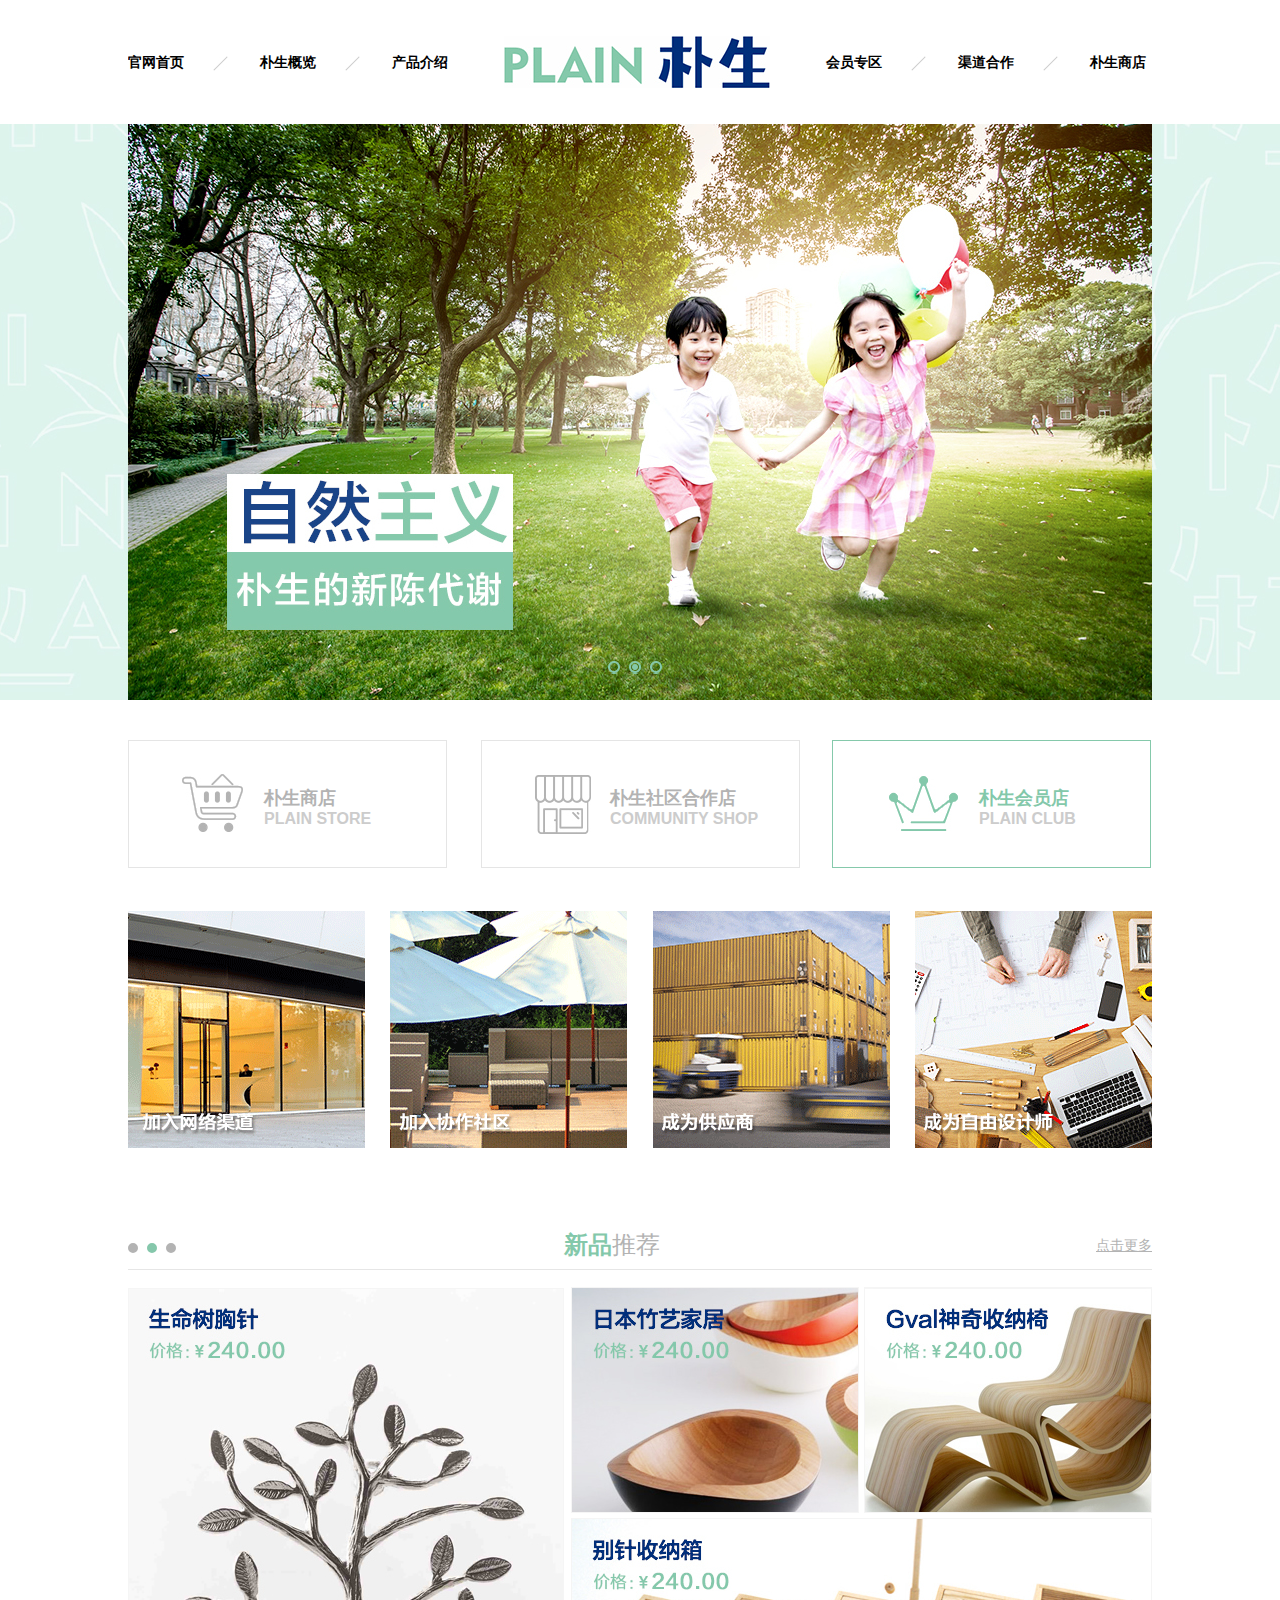
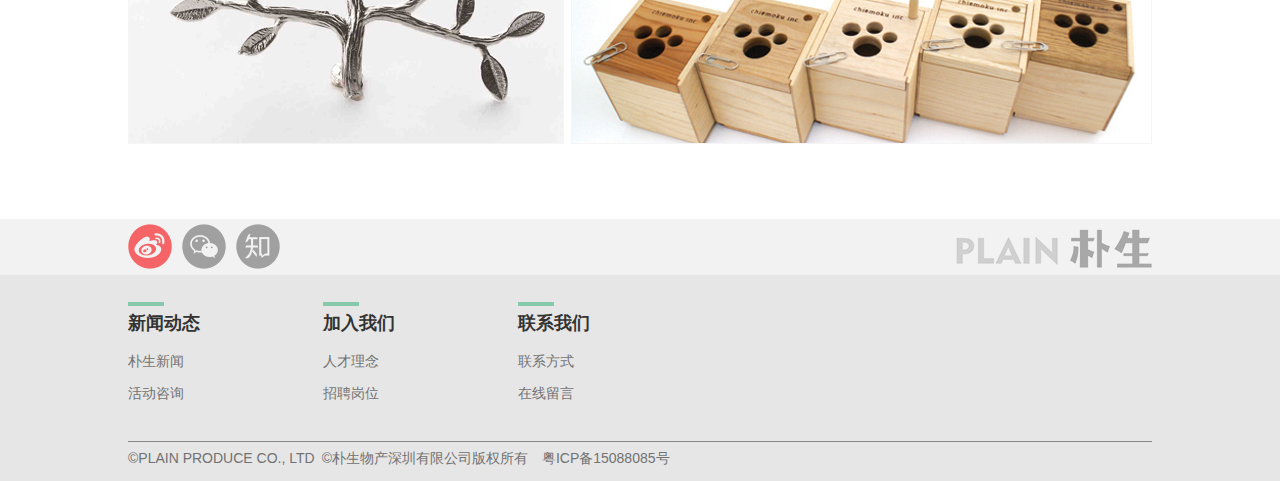
==== index.html @ 9d3a47b7 "all" ====
<!DOCTYPE html>
<html>
<head>
	<meta charset="UTF-8"/>
	<title>PLAIN朴生</title>
	<link rel="stylesheet" href="stylesheets/plain.css">
</head>
<body>
	<!-- 导航 开始-->
	<div id="header">
		<div id="nav">
			<ul>
				<li>
					<a href="">
						官网首页
					</a>
					<i></i>
				</li>
				<li>
					<a href="">
						朴生概览
					</a>
					<i></i>
				</li>
				<li class="product">
					<a href="">
						产品介绍
					</a>
				</li>
				<li class="logo">
					<a href="">
						<h3><img src="images/logo_top.png" alt="PLAIN朴生"/></h3>
					</a>
				</li>
				<li class="vip">
					<a href="">
						会员专区
					</a>
					<i></i>
				</li>
				<li>
					<a href="">
						渠道合作
					</a>
					<i></i>
				</li>
				<li class="store">
					<a href="">
						朴生商店
					</a>
				</li>
			</ul>
		</div>
	</div>
	<!-- 导航 结束 -->
	<!-- banner 开始 -->
	<div class="banner">
		<div class="circles">
			<ol>
				<li></li>
				<li  class="current"></li>
				<li class="last"></li>
			</ol>
		</div>
	</div>
	<!-- banner 结束 -->
	<!-- 商店介绍 开始 -->
	<div id="list" class="wrapper">
		<ul>
			<li class="store">
          <a href="">
            <img src="images/pushen_18.png" alt="">
            <div>
              <p>朴生商店</p>
              <span>PLAIN STORE</span>
            </div>
          </a>
			</li>
			<li class="shop">
          <a href="">
            <img src="images/pushen_15.png" alt="">
            <div>
              <p>朴生社区合作店</p>
              <span>COMMUNITY SHOP</span>
            </div>
          </a>
			</li>
			<li class="club">
          <a href="">
            <img src="images/pushen_14.png" alt="">
            <div>
              <p>朴生会员店</p>
              <span>PLAIN CLUB</span>
            </div>
          </a>
			</li>
		</ul>
	</div>
	<!-- 商店介绍 结束-->
	<!-- 加入方式 开始 -->
	<div id="join" class="wrapper">
		<a href="" class="channel">
			<img src="images/pushen_26.png" alt="">
		</a>
		<a href="" class="community">
			<img src="images/pushen_28.png" alt=""/>
		</a>
		<a href="" class="provider">
			<img src="images/pushen_30.png" alt=""/>
		</a>
		<a href="" class="designer">
			<img src="images/pushen_32.png" alt=""/>
		</a>
	</div>
	<!-- 加入方式 结束 -->
	<!-- 产品介绍 开始 -->
		<div id="more" class="wrapper">
			<div class="circles">
				<ol>
					<li></li>
					<li  class="current"></li>
					<li class="last"></li>
				</ol>
			</div>
			<span><b>新品</b>推荐</span>
			<a href="">点击更多</a>
		</div>
		<div class="wrapper" id="product">
        <ul>
          <li class="tree">
            <a href="#">
              <img src="images/pushen_40.png" alt=""/>
            </a>
          </li>
          <li class="bamboo">
            <a href="">
              <img src="images/pushen_37.png" alt="">
            </a>
          </li>
          <li class="chair">
            <a href="">
              <img src="images/pushen_38.png" alt="">
            </a>
          </li>
          <li class="box">
            <a href="">
              <img src="images/pushen_44.png" alt="">
            </a>
          </li>
        </ul>
		</div>
	<!-- 产品介绍 结束 -->
	<!-- 底部版权 开始 -->
		<footer>
		<!-- 分享 -->
			<div id="share">
				<div class="wrapper">
					<ul>
						<li class="sina fl">
							<a href=""></a>
						</li>
						<li class="wechat fl">
							<a href=""></a>
						</li>
						<li class="quaro fl">
							<a href=""></a>
						</li>
					</ul>
					<a href="" class="fr">
						<img src="images/logo_foot.png" alt="">
					</a>
				</div>
			</div>
			<!-- 版权部分 -->
			<div id="copyright" >
				<div  id="top" class="wrapper">
          <ul>
            <li>
              <p></p>
              <b>新闻动态</b>
            </li>
            <li>
              <a href="">朴生新闻</a>
            </li>
            <li class="">
              <a href="">活动咨询</a>
            </li>
          </ul>
          <ul>
            <li>
              <p></p>
              <b>加入我们</b>
            </li>
            <li>
              <a href="">人才理念</a>
            </li>
            <li>
              <a href="">招聘岗位</a>
            </li>
          </ul>
          <ul>
            <li>
              <p></p>
              <b>联系我们</b>
            </li>
            <li>
              <a href="">联系方式</a>
            </li>
            <li>
              <a href="">在线留言</a>
            </li>
          </ul>
				</div>
				<div id="bottom" class="wrapper">
					©PLAIN PRODUCE CO., LTD<span>©<a href="">朴生物产深圳有限公司</a>版权所有
          </span>粤ICP备15088085号
				</div>
			</div>
		</footer>
	<!-- 底部版权 结束 -->
</body>
</html>
---- stylesheets/plain.css ----
@charset "UTF-8";
body, div, dl, dt, dd, ul, ol, li, h1, h2, h3, h4, h5, h6, pre, code, form, fieldset, legend, input, textarea, p, blockquote, th, td{
  margin:0;
  padding:0
}

ul, ol, dl, dd, dt, li{
  list-style:none;
}

.fl{
  float:left;
}

.fr{
  float:right;
}

.clear{
  clear:both;
}

input,button,img{
  border:none;
}
body{
  font:14px "Microsoft YaHei", "arial", "SimSun";
}

.wrapper{
  width:1024px;
  margin:0 auto;
  height:100%;
}

/*导航 开始*/
#header{
  height:124px;
  background:#ffffff;
  position:relative;
}

#nav{
  width:1024px;
  position:absolute;
  height:52px;
  top:50%;
  left:50%;
  margin:-26px 0 0 -512px;
}
 #nav ul{
   overflow:hidden;
   width:1024px;
   position:absolute;
   height:52px;
   top:50%;
   left:50%;
   margin:-26px 0 0 -512px;
 }
#nav ul li{
  float:left;
  height:52px;
  line-height:52px;
  margin-right:76px;
  position:relative;
}

#nav ul li.product{
  margin-right:0;
}

#nav ul li.store{
  margin-right:0;
}

#nav ul li.logo{
  margin:0 56px;
}

#nav ul li a{
  display:block;
  height:100%;
  width:100%;
  font-size:14px;
  font-weight:bold;
  text-decoration:none;
  color:#000;
}

#nav ul li i{
  display:block;
  position:absolute;
  width:15px;
  height:15px;
  top:20px;
  left:85px;
  background:url("../images/pushen_06.png") no-repeat;
}

/*导航 结束*/
/*banner 开始*/
.banner{
  height:576px;
  background:url(../images/pushen_a1.jpg) no-repeat center top;
  position:relative;
}

.banner .circles{
  width:64px;
  height:16px;
  position:absolute;
  bottom:26px;
  left:50%;
  margin-left:-32px;
}

.banner .circles ol{
  padding-top:3px;
  list-style:none;
}

.banner .circles ol li{
  float:left;
  width:12px;
  height:12px;
  _font-size:0;
  background:url(../images/pushen_kong.jpg) no-repeat;
  margin-right:9px;
  cursor:pointer;
}

.banner .circles ol li.current{
  background:url(../images/pushen_shi.jpg) no-repeat;
}

.banner .circles ol li.last{
  margin-right:0;
}

/*banner 结束*/
/*商店介绍 开始*/
#list ul{
  overflow:hidden;
  margin:40px 0 43px 0;
}

#list ul li{
  float:left;
  width:317px;
  height:126px;
  border:1px solid #E5E5E5;
}

#list ul li a{
  display:block;
  text-align:left;
  height:100%;
  font-weight:bold;
  text-decoration:none;
}

#list ul li a>div{
  float:left;
  margin-top:45px;
}

#list ul li a p{
  font-size:18px;
  color:#b3b3b3;
}

#list ul li a span{
  font-size:16px;
  color:#CCCCCC;
}

#list ul li.store{
  margin-right:34px;
}

#list ul li.store:hover{
  border:1px solid #85c9ab;
}

#list ul li.store > a p:hover{
  color:#83c8aa;
}

#list ul li a>img{
  float:left;
  border:none;
}

#list ul li.store > a img{
  margin:33px 21px 34px 53px;
}

#list ul li.shop{
  margin-right:32px;
}

#list ul li.shop:hover{
  border:1px solid #85c9ab;
}

#list ul li.shop > a p:hover{
  color:#83c8aa;
}

#list ul li.shop > a img{
  margin:34px 19px 34px 53px;
}

#list ul li.club{
  border:1px solid #85c9ab;
}

#list ul li.club > a p{
  color:#83c8aa;
}

#list ul li.club > a img{
  margin:35px 21px 36px 56px;
}

/*商店介绍 结束*/
/*加入方式 开始*/
#join{
  overflow:hidden;
}

#join > a{
  display:block;
  float:left;
  width:237px;
  margin-bottom:70px;
}

.channel, .provider{
  margin-right:25px;
}

.community{
  margin-right:26px;
}

/*加入方式 结束*/
/*产品介绍 开始*/
#more{
  overflow:hidden;
  text-align:center;
  position:relative;
  border-bottom:1px solid #E6E6E6;
}
  /*绘制小圆点*/
#more div.circles{
  width:50px;
  height:12px;
  position:absolute;
  left:0;
  bottom:14px;
}

#more div.circles ol li{
  float:left;
  _font-size:0;
  border:5px solid #b3b3b3;
  border-radius:50%;
  margin-right:9px;
  cursor:pointer;
}

#more div.circles ol li.current{
  border-color:#85c7ab;
}

#more div.circles ol li.last{
  margin-right:0;
}
/*新品推荐*/
#more > span{
  display:inline-block;
  font-size:24px;
  line-height:48px;
  color:#b3b3b3;
}

#more > span b{
  font-style:normal;
  color:#83C8AA;
}
/*点击更多*/
#more > a{
  display:inline-block;
  line-height:48px;
  float:right;
  color:#B3B3B3;
  font-size:14px;
}

/*产品*/
#product{
  overflow:hidden;
}

#product ul li{
  float:left;
}

#product ul li.tree{
  border:1px solid #f5f5f5;
  height:454px;
  margin:18px 7px 75px 0;
}

#product ul li.bamboo{
  border:1px solid #f5f5f5;
  height:224px;
  margin:17px 5px 5px 0;
}

#product ul li.chair{
  border:1px solid #f5f5f5;
  height:224px;
  margin:17px 0 5px 0;
}

#product ul li.box{
  border:1px solid #f5f5f5;
  height:224px;
  margin-bottom:75px;
}
/*产品介绍 结束*/
/*底部版权 开始*/
#share{
  overflow:hidden;
  line-height:56px;
  position:relative;
  background:#f2f2f2;
}

#share ul{
  overflow:hidden;
  position:absolute;
  width:180px;
  height:46px;
  float:left;
  top:50%;
  margin-top:-23px;
}

#share ul li{
  width:44px;
  height:45px;
  margin-right:10px;
}

#share ul li a{
  display:block;
  height:100%;
}

#share ul li.sina{
  background:url("../images/pushen_48.png") no-repeat;
}

#share ul li.wechat{
  background:url("../images/pushen_50.png") no-repeat;
}

#share ul li.quaro{
  background:url("../images/pushen_52.png") no-repeat;
}

#share a > img{
  vertical-align:middle;
}

/*版权信息*/
#copyright{
  overflow:hidden;
  height:206px;
  background:#e6e6e6;
}

#top{
  overflow:hidden;
  height:166px;
  border-bottom:1px solid #878787;
}

#top ul{
  width:195px;
  float:left;
  margin: 27px 0 25px;
}

#top ul li {
  line-height:32px;
  position:relative;
}
 #top ul li b{
   font-size:18px;
   color:#333333;
   font-weight:bold;
   line-height:43px;
 }
#top a{
  font-size:14px;
  color:#737373;
  text-decoration:none;
}

#top p{
  position:absolute;
  width:36px;
  height:4px;
  background:url(../images/foot_green.jpg) no-repeat;
}

#bottom{
  color:#727272;
  margin-top:8px;
}
#bottom a{
  color:#727272;
  text-decoration:none;
}
#bottom span{
  margin:0 10px 0 7px;
}
/*底部版权 结束*/
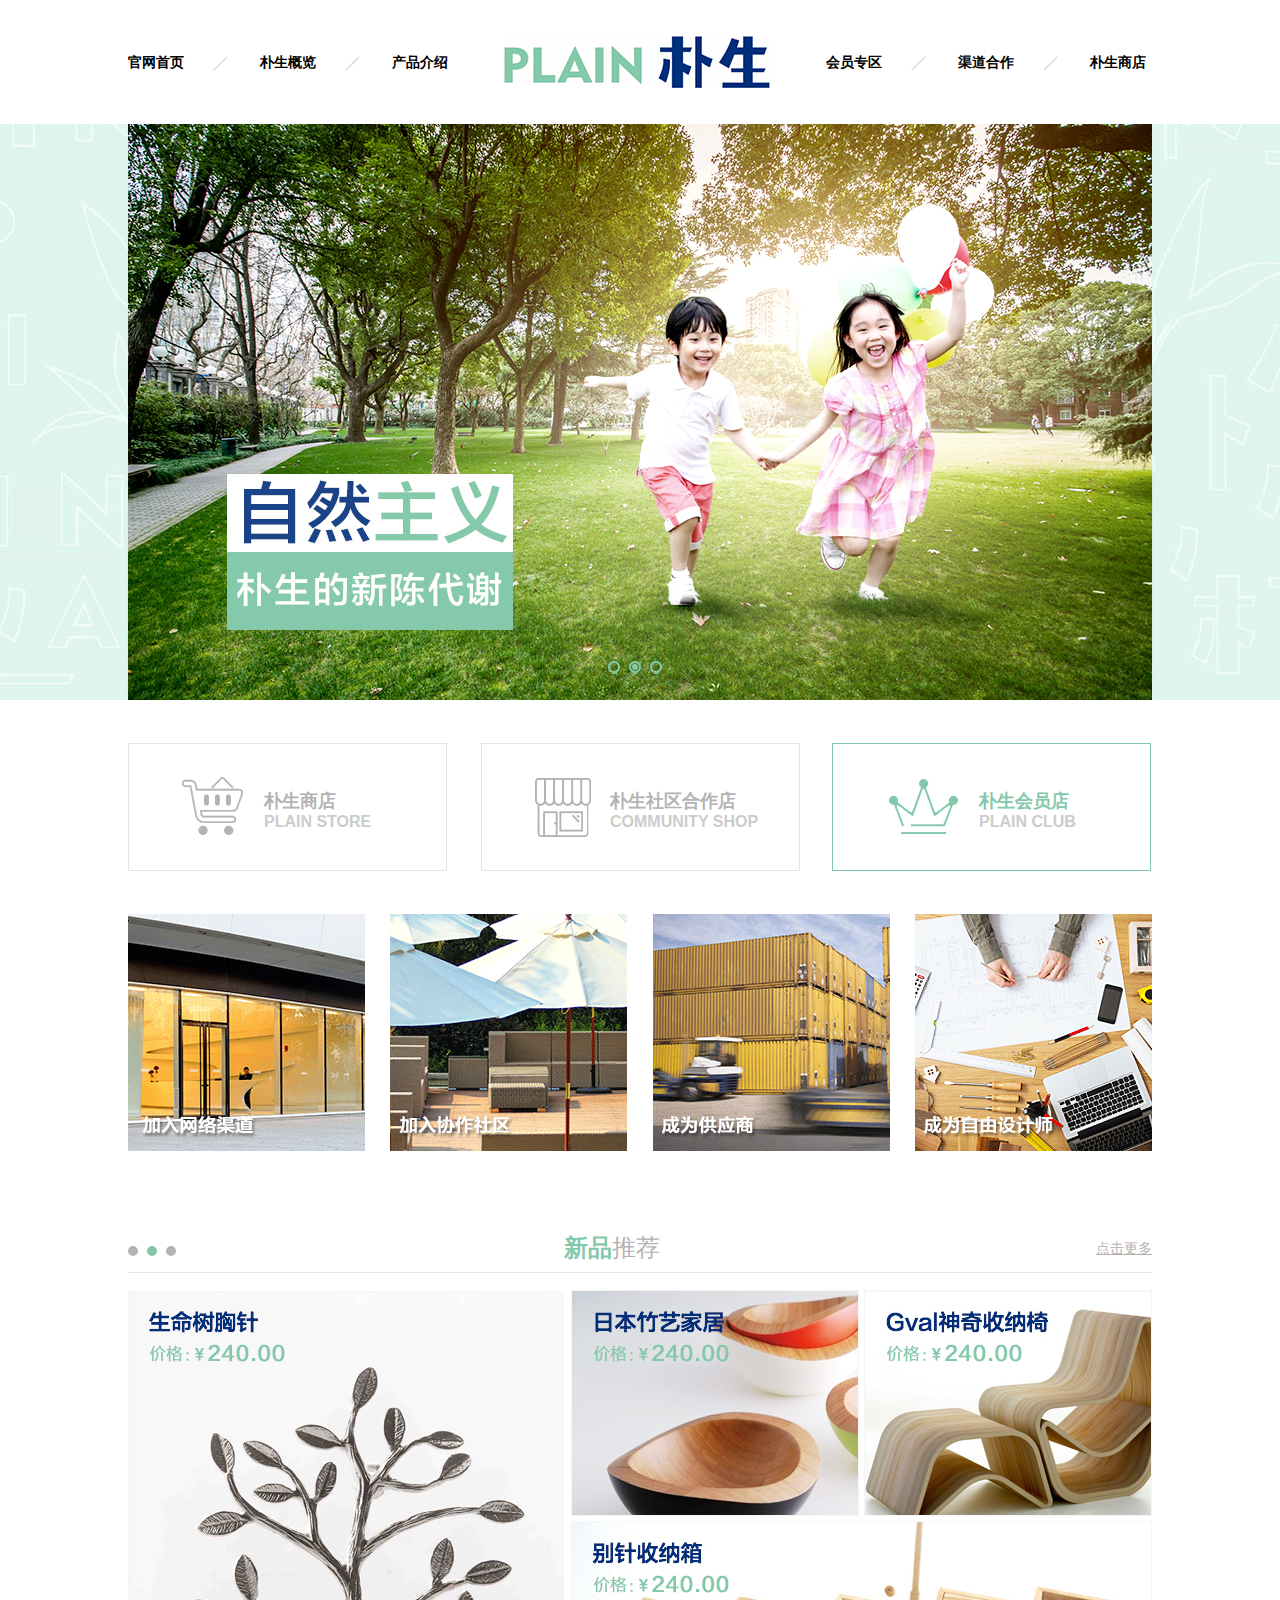
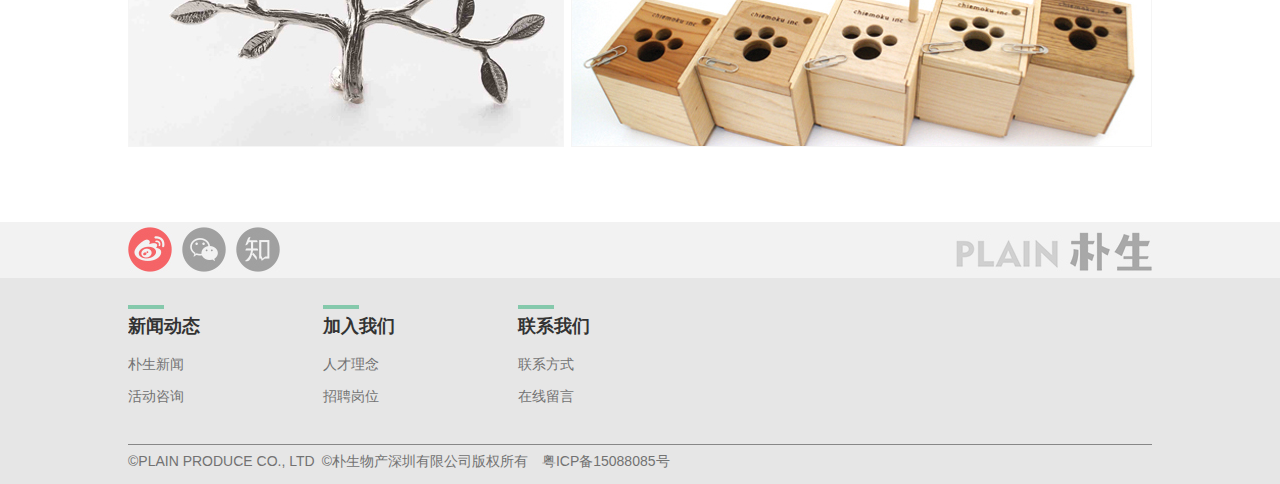
==== commit 48a96179: "把我每个页面的头部banner 有背景 改为 背景+img图片形式，同时把头部导航、尾部部分的公共样式 抽取到global.css中" ====
--- a/index.html
+++ b/index.html
@@ -3,6 +3,7 @@
 <head>
 	<meta charset="UTF-8"/>
 	<title>PLAIN朴生</title>
+  <link rel="stylesheet" href="stylesheets/global.css"/>
 	<link rel="stylesheet" href="stylesheets/plain.css">
 </head>
 <body>
@@ -11,41 +12,41 @@
 		<div id="nav">
 			<ul>
 				<li>
-					<a href="">
+					<a href="index.html" target="_self">
 						官网首页
 					</a>
 					<i></i>
 				</li>
 				<li>
-					<a href="">
+					<a href="plainDec.html" target="_self">
 						朴生概览
 					</a>
 					<i></i>
 				</li>
 				<li class="product">
-					<a href="">
+					<a href="prodpresent.html" target="_self">
 						产品介绍
 					</a>
 				</li>
 				<li class="logo">
-					<a href="">
+					<a href="index.html">
 						<h3><img src="images/logo_top.png" alt="PLAIN朴生"/></h3>
 					</a>
 				</li>
 				<li class="vip">
-					<a href="">
+					<a href="vip.html" target="_self">
 						会员专区
 					</a>
 					<i></i>
 				</li>
 				<li>
-					<a href="">
+					<a href="cooperation.html" target="_self">
 						渠道合作
 					</a>
 					<i></i>
 				</li>
 				<li class="store">
-					<a href="">
+					<a href="shop.html" target="_self">
 						朴生商店
 					</a>
 				</li>
@@ -55,6 +56,9 @@
 	<!-- 导航 结束 -->
 	<!-- banner 开始 -->
 	<div class="banner">
+    <div class="wrapper">
+      <a href="#"><img src="images/index_banner.jpg" alt=""/></a>
+    </div>
 		<div class="circles">
 			<ol>
 				<li></li>
@@ -68,7 +72,7 @@
 	<div id="list" class="wrapper">
 		<ul>
 			<li class="store">
-          <a href="">
+          <a href="shop.html">
             <img src="images/pushen_18.png" alt="">
             <div>
               <p>朴生商店</p>
@@ -77,7 +81,7 @@
           </a>
 			</li>
 			<li class="shop">
-          <a href="">
+          <a href="cooperation.html">
             <img src="images/pushen_15.png" alt="">
             <div>
               <p>朴生社区合作店</p>
@@ -86,7 +90,7 @@
           </a>
 			</li>
 			<li class="club">
-          <a href="">
+          <a href="vip.html">
             <img src="images/pushen_14.png" alt="">
             <div>
               <p>朴生会员店</p>
@@ -99,16 +103,16 @@
 	<!-- 商店介绍 结束-->
 	<!-- 加入方式 开始 -->
 	<div id="join" class="wrapper">
-		<a href="" class="channel">
+		<a href="#" class="channel">
 			<img src="images/pushen_26.png" alt="">
 		</a>
-		<a href="" class="community">
+		<a href="#" class="community">
 			<img src="images/pushen_28.png" alt=""/>
 		</a>
-		<a href="" class="provider">
+		<a href="#" class="provider">
 			<img src="images/pushen_30.png" alt=""/>
 		</a>
-		<a href="" class="designer">
+		<a href="#" class="designer">
 			<img src="images/pushen_32.png" alt=""/>
 		</a>
 	</div>
@@ -118,32 +122,32 @@
 			<div class="circles">
 				<ol>
 					<li></li>
-					<li  class="current"></li>
+					<li class="current"></li>
 					<li class="last"></li>
 				</ol>
 			</div>
 			<span><b>新品</b>推荐</span>
-			<a href="">点击更多</a>
+			<a href="#">点击更多</a>
 		</div>
 		<div class="wrapper" id="product">
         <ul>
           <li class="tree">
-            <a href="#">
+            <a href="productDetail.html">
               <img src="images/pushen_40.png" alt=""/>
             </a>
           </li>
           <li class="bamboo">
-            <a href="">
+            <a href="productDetail.html">
               <img src="images/pushen_37.png" alt="">
             </a>
           </li>
           <li class="chair">
-            <a href="">
+            <a href="productDetail.html">
               <img src="images/pushen_38.png" alt="">
             </a>
           </li>
           <li class="box">
-            <a href="">
+            <a href="productDetail.html">
               <img src="images/pushen_44.png" alt="">
             </a>
           </li>
@@ -157,16 +161,16 @@
 				<div class="wrapper">
 					<ul>
 						<li class="sina fl">
-							<a href=""></a>
+							<a href="#"></a>
 						</li>
 						<li class="wechat fl">
-							<a href=""></a>
+							<a href="#"></a>
 						</li>
 						<li class="quaro fl">
-							<a href=""></a>
+							<a href="#"></a>
 						</li>
 					</ul>
-					<a href="" class="fr">
+					<a href="#" class="fr">
 						<img src="images/logo_foot.png" alt="">
 					</a>
 				</div>
@@ -180,10 +184,10 @@
               <b>新闻动态</b>
             </li>
             <li>
-              <a href="">朴生新闻</a>
+              <a href="viewpoint.html">朴生新闻</a>
             </li>
             <li class="">
-              <a href="">活动咨询</a>
+              <a href="#">活动咨询</a>
             </li>
           </ul>
           <ul>
@@ -192,10 +196,10 @@
               <b>加入我们</b>
             </li>
             <li>
-              <a href="">人才理念</a>
-            </li>
-            <li>
-              <a href="">招聘岗位</a>
+              <a href="#">人才理念</a>
+            </li>
+            <li>
+              <a href="#">招聘岗位</a>
             </li>
           </ul>
           <ul>
@@ -204,15 +208,15 @@
               <b>联系我们</b>
             </li>
             <li>
-              <a href="">联系方式</a>
-            </li>
-            <li>
-              <a href="">在线留言</a>
+              <a href="contact.html">联系方式</a>
+            </li>
+            <li>
+              <a href="contact.html">在线留言</a>
             </li>
           </ul>
 				</div>
 				<div id="bottom" class="wrapper">
-					©PLAIN PRODUCE CO., LTD<span>©<a href="">朴生物产深圳有限公司</a>版权所有
+					©PLAIN PRODUCE CO., LTD<span>©<a href="index.html">朴生物产深圳有限公司</a>版权所有
           </span>粤ICP备15088085号
 				</div>
 			</div>
--- a/stylesheets/global.css
+++ b/stylesheets/global.css
@@ -0,0 +1,239 @@
+@charset "UTF-8";
+/*公共样式*/
+body, div, dl, dt, dd, ul, ol, li, h1, h2, h3, h4, h5, h6, pre, code, form, fieldset, legend, input, textarea, p, blockquote, th, td{
+  margin:0;
+  padding:0
+}
+
+ul, ol, dl, dd, dt, li{
+  list-style:none;
+}
+
+.fl{
+  float:left;
+}
+
+.fr{
+  float:right;
+}
+
+.clear{
+  clear:both;
+}
+
+input,button,img{
+  border:none;
+}
+
+body{
+  font:14px "Microsoft YaHei", "arial", "SimSun";
+}
+
+.wrapper{
+  width:1024px;
+  margin:0 auto;
+  height:100%;
+}
+
+/*头部导航样式 开始*/
+#header{
+  height:124px;
+  background:#ffffff;
+  position:relative;
+}
+
+#nav{
+  width:1024px;
+  position:absolute;
+  height:52px;
+  top:50%;
+  left:50%;
+  margin:-26px 0 0 -512px;
+}
+#nav ul{
+  overflow:hidden;
+  width:1024px;
+  position:absolute;
+  height:52px;
+  top:50%;
+  left:50%;
+  margin:-26px 0 0 -512px;
+}
+#nav ul li{
+  float:left;
+  height:52px;
+  line-height:52px;
+  margin-right:76px;
+  position:relative;
+}
+
+#nav ul li.product{
+  margin-right:0;
+}
+
+#nav ul li.store{
+  margin-right:0;
+}
+
+#nav ul li.logo{
+  margin:0 56px;
+}
+
+#nav ul li a{
+  display:block;
+  height:100%;
+  width:100%;
+  font-size:14px;
+  font-weight:bold;
+  text-decoration:none;
+  color:#000;
+}
+
+#nav ul li i{
+  display:block;
+  position:absolute;
+  width:15px;
+  height:15px;
+  top:20px;
+  left:85px;
+  background:url("../images/pushen_06.png") no-repeat;
+}
+
+/*头部导航样式 结束*/
+/*水平导航样式开始*/
+.horizontal{
+  border-bottom:1px solid #DDD9DA;
+}
+.horizontal ul{
+  overflow:hidden;
+}
+
+.horizontal ul li {
+  float: left;
+  width: 341px;
+  height: 64px;
+  text-align: center;
+  line-height: 64px;
+
+}
+.horizontal ul li a{
+  display:block;
+  font-size:18px;
+  text-decoration:none;
+  color:#B3B3B3;
+  line-height: 64px;
+}
+
+.horizontal ul li.current a {
+  line-height: 62px;
+  color: #85C9AB;
+  border-bottom: 3px solid;
+}
+/*水平导航样式开始*/
+
+/*底部版权 开始*/
+#share{
+  overflow:hidden;
+  line-height:56px;
+  position:relative;
+  background:#f2f2f2;
+}
+
+#share ul{
+  overflow:hidden;
+  position:absolute;
+  width:180px;
+  height:46px;
+  float:left;
+  top:50%;
+  margin-top:-23px;
+}
+
+#share ul li{
+  width:44px;
+  height:45px;
+  margin-right:10px;
+}
+
+#share ul li a{
+  display:block;
+  height:100%;
+}
+
+#share ul li.sina{
+  background:url("../images/pushen_48.png") no-repeat;
+}
+
+#share ul li.wechat{
+  background:url("../images/pushen_50.png") no-repeat;
+}
+
+#share ul li.quaro{
+  background:url("../images/pushen_52.png") no-repeat;
+}
+
+#share a > img{
+  vertical-align:middle;
+}
+
+/*版权信息*/
+#copyright{
+  overflow:hidden;
+  height:206px;
+  background:#e6e6e6;
+}
+
+#top{
+  overflow:hidden;
+  height:166px;
+  border-bottom:1px solid #878787;
+}
+
+#top ul{
+  width:195px;
+  float:left;
+  margin: 27px 0 25px;
+}
+
+#top ul li {
+  line-height:32px;
+  position:relative;
+}
+#top ul li b{
+  font-size:18px;
+  color:#333333;
+  font-weight:bold;
+  line-height:43px;
+}
+#top a{
+  font-size:14px;
+  color:#737373;
+  text-decoration:none;
+}
+
+#top p{
+  position:absolute;
+  width:36px;
+  height:4px;
+  background:url(../images/foot_green.jpg) no-repeat;
+}
+
+#bottom{
+  color:#727272;
+  margin-top:8px;
+}
+#bottom a{
+  color:#727272;
+  text-decoration:none;
+}
+#bottom span{
+  margin:0 10px 0 7px;
+}
+/*底部版权 结束*/
+
+
+
+
+
+
+
--- a/stylesheets/plain.css
+++ b/stylesheets/plain.css
@@ -1,110 +1,10 @@
 @charset "UTF-8";
-body, div, dl, dt, dd, ul, ol, li, h1, h2, h3, h4, h5, h6, pre, code, form, fieldset, legend, input, textarea, p, blockquote, th, td{
-  margin:0;
-  padding:0
-}
-
-ul, ol, dl, dd, dt, li{
-  list-style:none;
-}
-
-.fl{
-  float:left;
-}
-
-.fr{
-  float:right;
-}
-
-.clear{
-  clear:both;
-}
-
-input,button,img{
-  border:none;
-}
-body{
-  font:14px "Microsoft YaHei", "arial", "SimSun";
-}
-
-.wrapper{
-  width:1024px;
-  margin:0 auto;
-  height:100%;
-}
-
-/*导航 开始*/
-#header{
-  height:124px;
-  background:#ffffff;
-  position:relative;
-}
-
-#nav{
-  width:1024px;
-  position:absolute;
-  height:52px;
-  top:50%;
-  left:50%;
-  margin:-26px 0 0 -512px;
-}
- #nav ul{
-   overflow:hidden;
-   width:1024px;
-   position:absolute;
-   height:52px;
-   top:50%;
-   left:50%;
-   margin:-26px 0 0 -512px;
- }
-#nav ul li{
-  float:left;
-  height:52px;
-  line-height:52px;
-  margin-right:76px;
-  position:relative;
-}
-
-#nav ul li.product{
-  margin-right:0;
-}
-
-#nav ul li.store{
-  margin-right:0;
-}
-
-#nav ul li.logo{
-  margin:0 56px;
-}
-
-#nav ul li a{
-  display:block;
-  height:100%;
-  width:100%;
-  font-size:14px;
-  font-weight:bold;
-  text-decoration:none;
-  color:#000;
-}
-
-#nav ul li i{
-  display:block;
-  position:absolute;
-  width:15px;
-  height:15px;
-  top:20px;
-  left:85px;
-  background:url("../images/pushen_06.png") no-repeat;
-}
-
-/*导航 结束*/
 /*banner 开始*/
 .banner{
-  height:576px;
-  background:url(../images/pushen_a1.jpg) no-repeat center top;
+  background:url(../images/index_banner_bg.png) no-repeat  center top;
   position:relative;
 }
-
+/*轮播图 小圆点*/
 .banner .circles{
   width:64px;
   height:16px;
@@ -114,11 +14,6 @@
   margin-left:-32px;
 }
 
-.banner .circles ol{
-  padding-top:3px;
-  list-style:none;
-}
-
 .banner .circles ol li{
   float:left;
   width:12px;
@@ -245,6 +140,7 @@
 }
 
 /*加入方式 结束*/
+
 /*产品介绍 开始*/
 #more{
   overflow:hidden;
@@ -330,106 +226,4 @@
   height:224px;
   margin-bottom:75px;
 }
-/*产品介绍 结束*/
-/*底部版权 开始*/
-#share{
-  overflow:hidden;
-  line-height:56px;
-  position:relative;
-  background:#f2f2f2;
-}
-
-#share ul{
-  overflow:hidden;
-  position:absolute;
-  width:180px;
-  height:46px;
-  float:left;
-  top:50%;
-  margin-top:-23px;
-}
-
-#share ul li{
-  width:44px;
-  height:45px;
-  margin-right:10px;
-}
-
-#share ul li a{
-  display:block;
-  height:100%;
-}
-
-#share ul li.sina{
-  background:url("../images/pushen_48.png") no-repeat;
-}
-
-#share ul li.wechat{
-  background:url("../images/pushen_50.png") no-repeat;
-}
-
-#share ul li.quaro{
-  background:url("../images/pushen_52.png") no-repeat;
-}
-
-#share a > img{
-  vertical-align:middle;
-}
-
-/*版权信息*/
-#copyright{
-  overflow:hidden;
-  height:206px;
-  background:#e6e6e6;
-}
-
-#top{
-  overflow:hidden;
-  height:166px;
-  border-bottom:1px solid #878787;
-}
-
-#top ul{
-  width:195px;
-  float:left;
-  margin: 27px 0 25px;
-}
-
-#top ul li {
-  line-height:32px;
-  position:relative;
-}
- #top ul li b{
-   font-size:18px;
-   color:#333333;
-   font-weight:bold;
-   line-height:43px;
- }
-#top a{
-  font-size:14px;
-  color:#737373;
-  text-decoration:none;
-}
-
-#top p{
-  position:absolute;
-  width:36px;
-  height:4px;
-  background:url(../images/foot_green.jpg) no-repeat;
-}
-
-#bottom{
-  color:#727272;
-  margin-top:8px;
-}
-#bottom a{
-  color:#727272;
-  text-decoration:none;
-}
-#bottom span{
-  margin:0 10px 0 7px;
-}
-/*底部版权 结束*/
-
-
-
+/*产品介绍 结束*/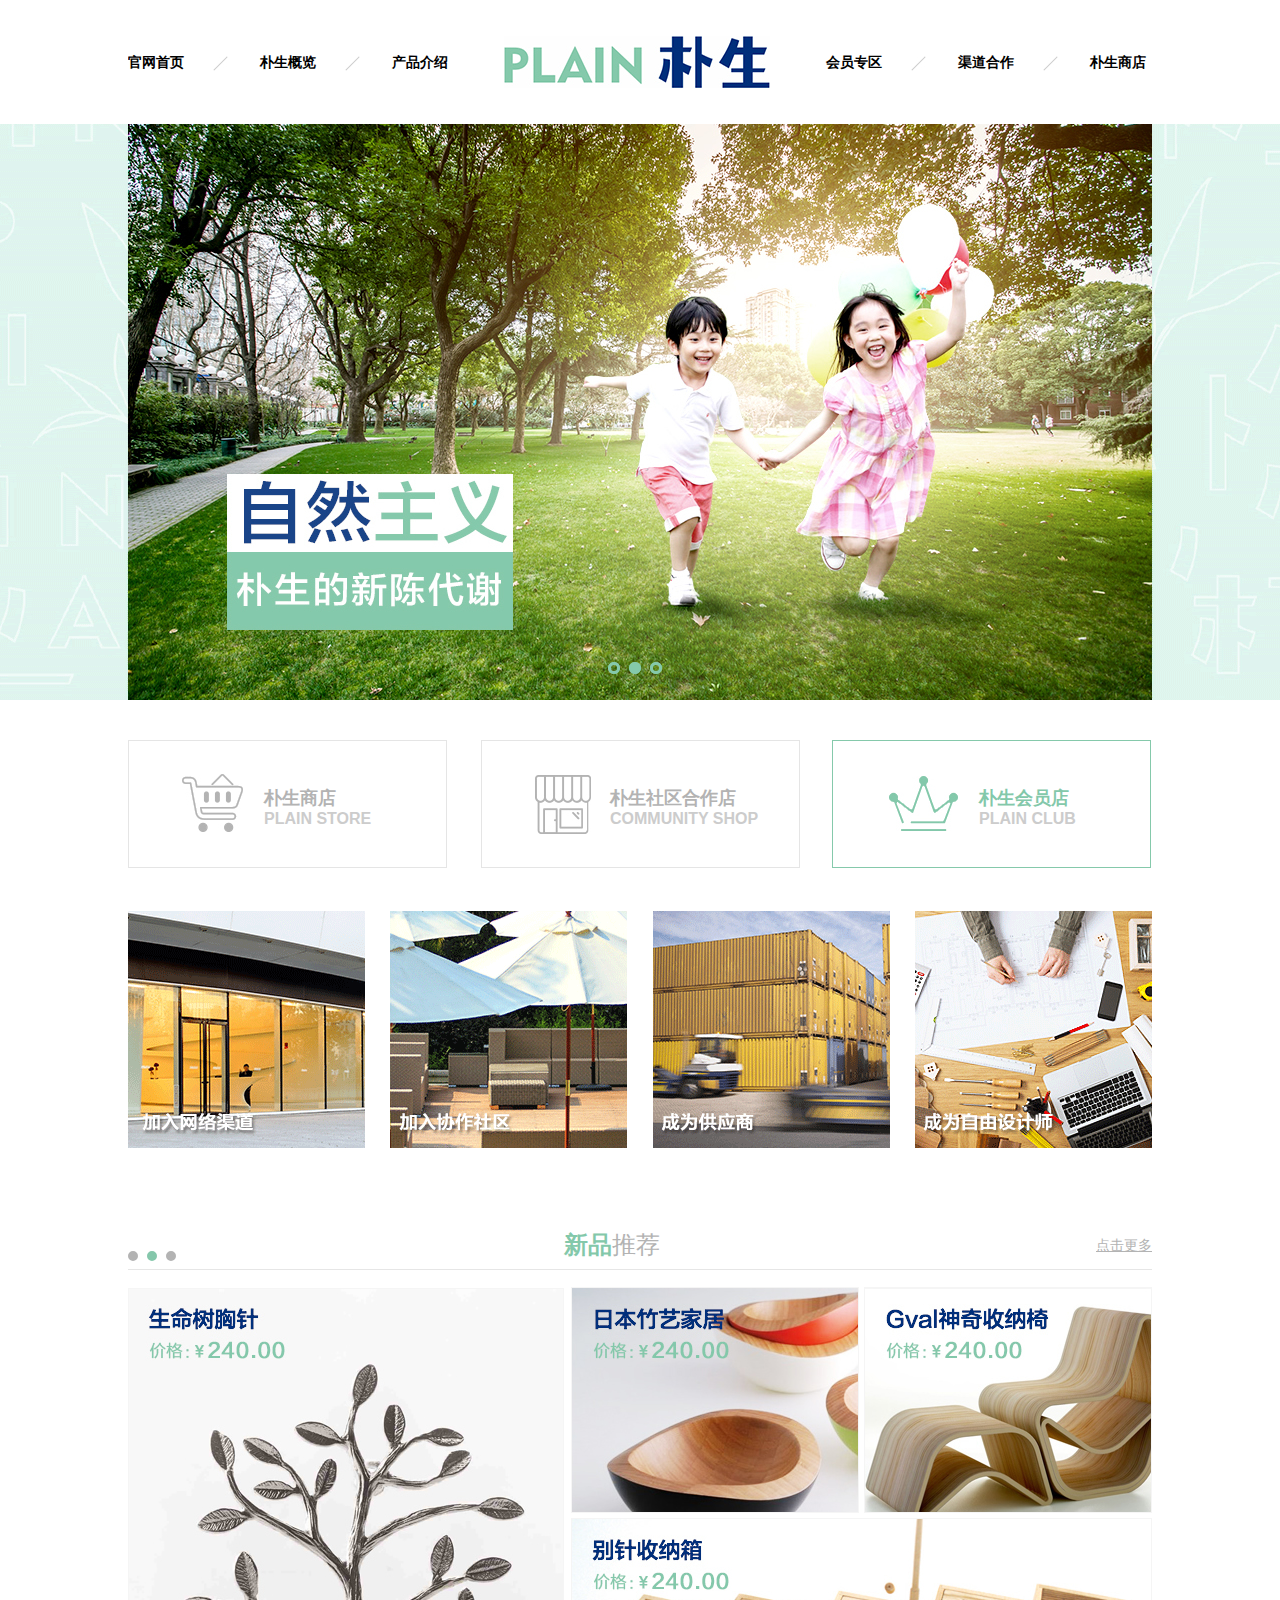
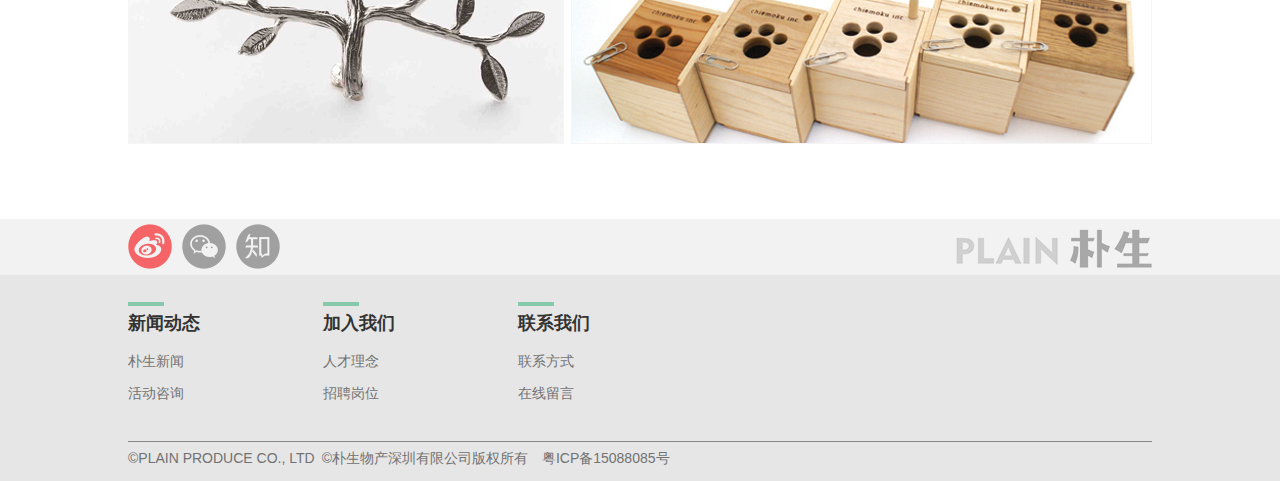
==== commit 0aaeba8b: "轮播图+tabs的切换效果" ====
--- a/index.html
+++ b/index.html
@@ -5,6 +5,7 @@
 	<title>PLAIN朴生</title>
   <link rel="stylesheet" href="stylesheets/global.css"/>
 	<link rel="stylesheet" href="stylesheets/plain.css">
+
 </head>
 <body>
 	<!-- 导航 开始-->
@@ -57,16 +58,32 @@
 	<!-- banner 开始 -->
 	<div class="banner">
     <div class="wrapper">
-      <a href="#"><img src="images/index_banner.jpg" alt=""/></a>
+      <div class="slideShow">
+        <ul>
+          <li>
+            <a href="#">
+              <img src="images/index_banner.jpg" alt=""/>
+            </a>
+          </li>
+          <li>
+            <a href="#">
+              <img src="images/contact_banner.jpg" alt=""/>
+            </a>
+          </li>
+          <li>
+            <a href="#">
+              <img src="images/viewpoint_banner.jpg" alt=""/>
+            </a>
+          </li>
+        </ul>
+        <div class="circles showNav">
+          <span></span>
+          <span class="active"></span>
+          <span class="last"></span>
+        </div>
+      </div>
     </div>
-		<div class="circles">
-			<ol>
-				<li></li>
-				<li  class="current"></li>
-				<li class="last"></li>
-			</ol>
-		</div>
-	</div>
+  </div>
 	<!-- banner 结束 -->
 	<!-- 商店介绍 开始 -->
 	<div id="list" class="wrapper">
@@ -118,18 +135,23 @@
 	</div>
 	<!-- 加入方式 结束 -->
 	<!-- 产品介绍 开始 -->
-		<div id="more" class="wrapper">
+		<div id="new_product" class="wrapper public">
 			<div class="circles">
-				<ol>
-					<li></li>
-					<li class="current"></li>
-					<li class="last"></li>
-				</ol>
+				<ul id="tabs_menu">
+					<li><a href="javascript:;"></a></li>
+					<li class="current"><a href="javascript:;"></a></li>
+					<li class="last"><a href="javascript:;"></a></li>
+				</ul>
 			</div>
 			<span><b>新品</b>推荐</span>
 			<a href="#">点击更多</a>
 		</div>
-		<div class="wrapper" id="product">
+
+    <div id="menu_con">
+      <div class="wrapper">
+        第一页内容：具体产品展示区，请添加具体产品
+    </div>
+		<div class="wrapper product">
         <ul>
           <li class="tree">
             <a href="productDetail.html">
@@ -153,6 +175,12 @@
           </li>
         </ul>
 		</div>
+    <div class="wrapper">
+      第三页内容：具体产品展示区，请添加具体产品
+
+    </div>
+      </div>
+
 	<!-- 产品介绍 结束 -->
 	<!-- 底部版权 开始 -->
 		<footer>
@@ -222,5 +250,33 @@
 			</div>
 		</footer>
 	<!-- 底部版权 结束 -->
+  <script type="text/javascript" src="js/jquery-1.11.3.js"></script>
+  <script type="text/javascript" src="js/myScript.js"></script>
+  <script>
+    $(document).ready(function(){
+      var slideShow=$(".slideShow"),  //获取最外层框架的名称
+          ul=slideShow.find("ul"),
+          showNumber=slideShow.find(".showNav span"),//获取按钮
+          oneWidth=slideShow.find("ul li").eq(0).width(); //获取每个图片的宽度
+      var timer=null;
+      var iNow=0;  //iNow为正在展示的图片索引值，当用户打开网页时首先显示第一张图，即索引值为0
+
+      showNumber.on("click",function(){
+        $(this).addClass("active").siblings().removeClass("active");
+        var index=$(this).index();
+        ul.animate({
+          "left":-oneWidth*iNow
+        })
+      });
+
+      timer=setInterval(function(){
+        iNow++;
+        if(iNow>showNumber.length-1){
+          iNow=0;
+        }
+        showNumber.eq(iNow).trigger("click");
+      },3000);
+    })
+  </script>
 </body>
 </html>--- a/stylesheets/global.css
+++ b/stylesheets/global.css
@@ -101,36 +101,75 @@
 
 /*头部导航样式 结束*/
 /*水平导航样式开始*/
-.horizontal{
+/*.horizontal{*/
+  /*border-bottom:1px solid #DDD9DA;*/
+/*}*/
+/*.horizontal ul{*/
+  /*overflow:hidden;*/
+/*}*/
+
+/*.horizontal ul li {*/
+  /*float: left;*/
+  /*width: 341px;*/
+  /*height: 64px;*/
+  /*text-align: center;*/
+  /*line-height: 64px;*/
+
+/*}*/
+/*.horizontal ul li a{*/
+  /*display:block;*/
+  /*font-size:18px;*/
+  /*text-decoration:none;*/
+  /*color:#B3B3B3;*/
+  /*line-height: 64px;*/
+/*}*/
+
+/*.horizontal ul li.current a {*/
+  /*line-height: 62px;*/
+  /*color: #85C9AB;*/
+  /*border-bottom: 3px solid;*/
+/*}*/
+
+.public{
   border-bottom:1px solid #DDD9DA;
 }
-.horizontal ul{
-  overflow:hidden;
-}
-
-.horizontal ul li {
+
+.public ul{
+  overflow:hidden;
+}
+
+.public ul li {
   float: left;
-  width: 341px;
   height: 64px;
   text-align: center;
   line-height: 64px;
-
-}
-.horizontal ul li a{
-  display:block;
+  cursor:pointer;
+}
+.public ul li a{
+  text-decoration:none;
   font-size:18px;
-  text-decoration:none;
   color:#B3B3B3;
-  line-height: 64px;
-}
-
-.horizontal ul li.current a {
-  line-height: 62px;
+}
+
+.public ul li.current {
   color: #85C9AB;
   border-bottom: 3px solid;
 }
+.public ul li.current a {
+  font-size:20px;
+  color: #85C9AB;
+}
 /*水平导航样式开始*/
-
+/*面包屑 开始*/
+div.bread_crumb{
+  float:right;
+  margin:22px 0 16px 0;
+}
+
+div.bread_crumb a:hover{
+  color:#85c9ab;
+}
+/*面包屑 结束*/
 /*底部版权 开始*/
 #share{
   overflow:hidden;
@@ -236,4 +275,3 @@
 
 
 
-
--- a/stylesheets/plain.css
+++ b/stylesheets/plain.css
@@ -4,31 +4,51 @@
   background:url(../images/index_banner_bg.png) no-repeat  center top;
   position:relative;
 }
+
+.slideShow{
+  width:1024px;
+  height:576px;
+  position:relative;
+  overflow:hidden;
+}
+
+.slideShow ul{
+  width:3072px;
+  position:relative;
+}
+.slideShow ul li{
+  width:1024px;
+  float:left;
+}
+
+
 /*轮播图 小圆点*/
 .banner .circles{
   width:64px;
   height:16px;
   position:absolute;
-  bottom:26px;
+  bottom:22px;
   left:50%;
   margin-left:-32px;
 }
 
-.banner .circles ol li{
-  float:left;
-  width:12px;
-  height:12px;
+.banner .circles span{
+  float:left;
+  width: 6px;
+  height: 6px;
+  border:3px solid #85c9ab;
   _font-size:0;
-  background:url(../images/pushen_kong.jpg) no-repeat;
+  border-radius:50%;
   margin-right:9px;
   cursor:pointer;
 }
 
-.banner .circles ol li.current{
-  background:url(../images/pushen_shi.jpg) no-repeat;
-}
-
-.banner .circles ol li.last{
+.banner .circles span.active{
+  background:#85c9ab;
+  border-color:#85c9ab;
+}
+
+.banner .circles span.last{
   margin-right:0;
 }
 
@@ -142,14 +162,18 @@
 /*加入方式 结束*/
 
 /*产品介绍 开始*/
-#more{
+#new_product{
   overflow:hidden;
   text-align:center;
   position:relative;
   border-bottom:1px solid #E6E6E6;
 }
+
+#new_product a:hover{
+  color:#85c9ab;
+}
   /*绘制小圆点*/
-#more div.circles{
+#new_product div.circles{
   width:50px;
   height:12px;
   position:absolute;
@@ -157,36 +181,38 @@
   bottom:14px;
 }
 
-#more div.circles ol li{
-  float:left;
+#new_product div.circles ul li{
+  width:0;
+  height:0;
   _font-size:0;
   border:5px solid #b3b3b3;
   border-radius:50%;
   margin-right:9px;
-  cursor:pointer;
-}
-
-#more div.circles ol li.current{
+  margin-top: 8px;
+  float:left;
+}
+
+#new_product div.circles ul li.current{
   border-color:#85c7ab;
 }
 
-#more div.circles ol li.last{
+#new_product div.circles ul li.last{
   margin-right:0;
 }
 /*新品推荐*/
-#more > span{
+#new_product > span{
   display:inline-block;
   font-size:24px;
   line-height:48px;
   color:#b3b3b3;
 }
 
-#more > span b{
+#new_product > span b{
   font-style:normal;
   color:#83C8AA;
 }
 /*点击更多*/
-#more > a{
+#new_product > a{
   display:inline-block;
   line-height:48px;
   float:right;
@@ -195,33 +221,37 @@
 }
 
 /*产品*/
-#product{
-  overflow:hidden;
-}
-
-#product ul li{
-  float:left;
-}
-
-#product ul li.tree{
+#menu_con>div{
+  display:none;
+}
+#menu_con div.product{
+  overflow:hidden;
+  display:block;
+}
+
+.product ul li{
+  float:left;
+}
+
+.product ul li.tree{
   border:1px solid #f5f5f5;
   height:454px;
   margin:18px 7px 75px 0;
 }
 
-#product ul li.bamboo{
+.product ul li.bamboo{
   border:1px solid #f5f5f5;
   height:224px;
   margin:17px 5px 5px 0;
 }
 
-#product ul li.chair{
+.product ul li.chair{
   border:1px solid #f5f5f5;
   height:224px;
   margin:17px 0 5px 0;
 }
 
-#product ul li.box{
+.product ul li.box{
   border:1px solid #f5f5f5;
   height:224px;
   margin-bottom:75px;
